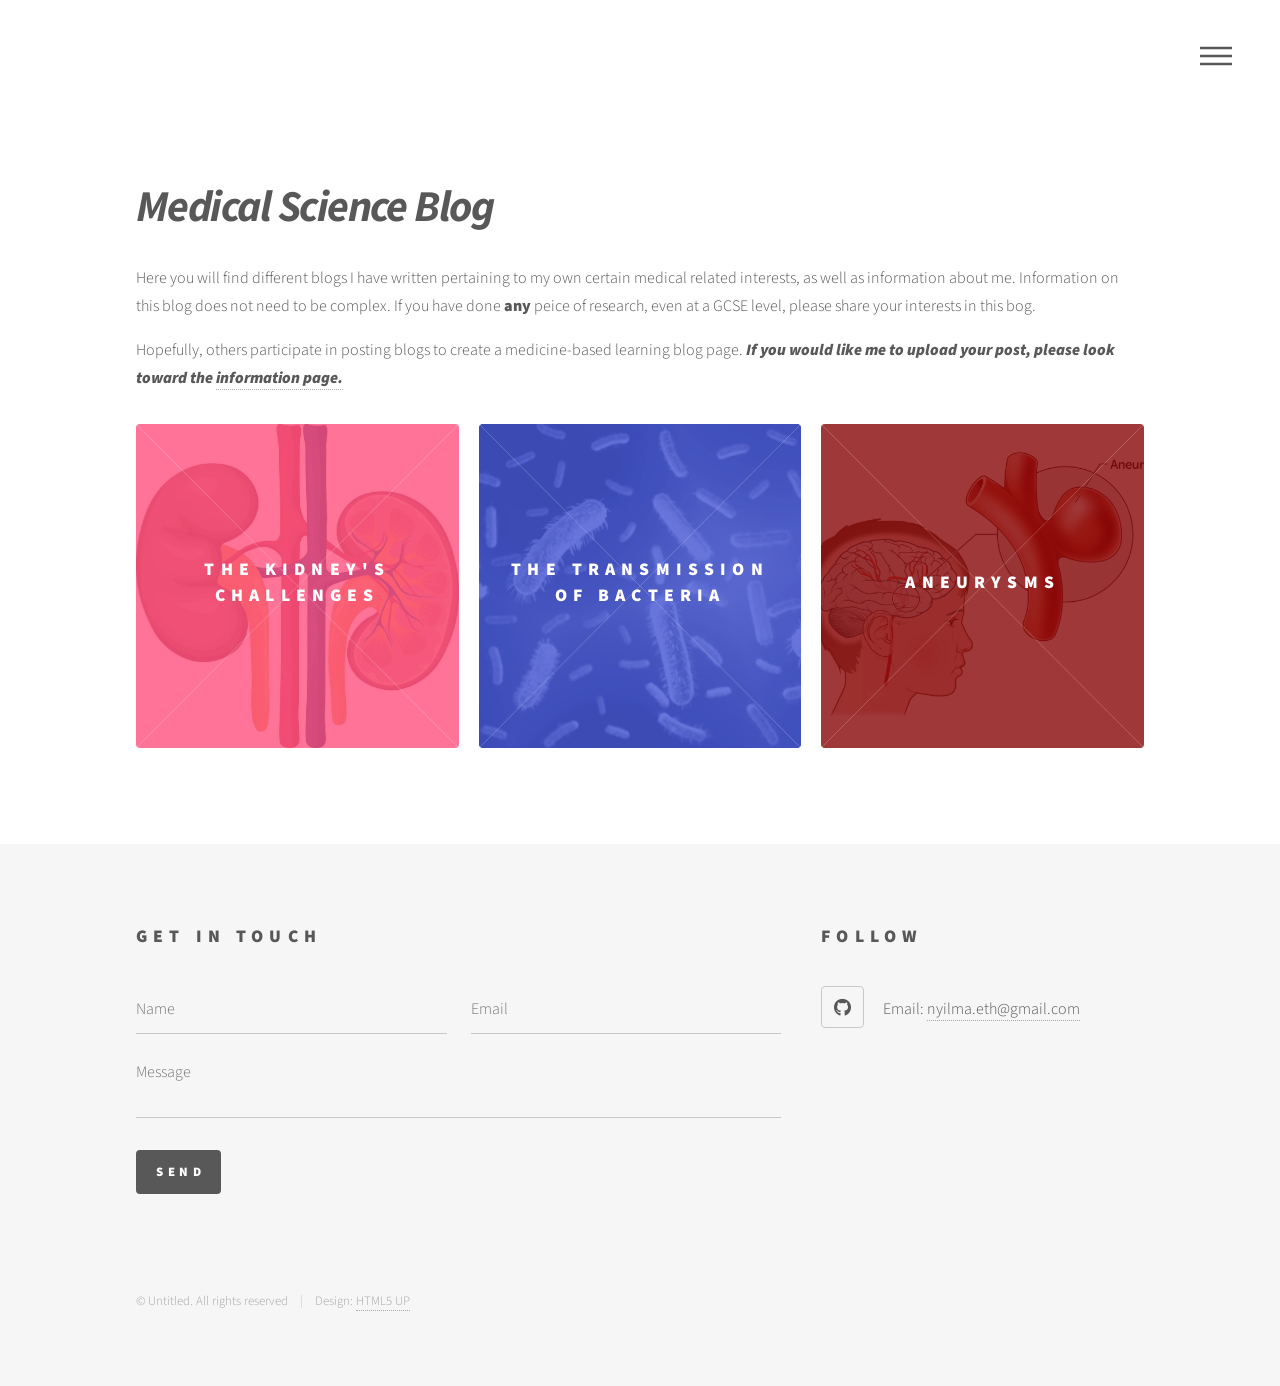
==== index.html @ a359f59e "Update index.html" ====
<!DOCTYPE HTML>
<!--
	Phantom by HTML5 UP
	html5up.net | @ajlkn
	Free for personal and commercial use under the CCA 3.0 license (html5up.net/license)
-->
<html>
	<head>
		<title>Medical Blog</title>
		<meta charset="utf-8" />
		<meta name="viewport" content="width=device-width, initial-scale=1, user-scalable=no" />
		<link rel="stylesheet" href="assets/css/main.css" />
		<noscript><link rel="stylesheet" href="assets/css/noscript.css" /></noscript>
	</head>
	<body class="is-preload">
		<!-- Wrapper -->
			<div id="wrapper">

				<!-- Header -->
					<header id="header">
						<div class="inner">

							<!-- Logo -->
								<a href="index.html" class="logo">
									
								</a>

							<!-- Nav -->
								<nav>
									<ul>
										<li><a href="#menu">Menu</a></li>
									</ul>
								</nav>

						</div>
					</header>

				<!-- Menu -->
					<nav id="menu">
						<h2>Menu</h2>
						<ul>
							<li><a href="index.html">Home</a></li>
							<li><a href="info.html">Information</a></li>
							<li><a href="about.html">About me</a></li>
						</ul>
					</nav>

				<!-- Main -->
					<div id="main">
						<div class="inner">
							<header>
								<h1><em>Medical Science Blog</em></h1>
								<p>Here you will find different blogs I have written pertaining to my own certain medical related interests, as well as information about me. Information on this blog does not need to be complex. If you have done <strong>any</strong> peice of research, even at a GCSE level, please share your interests in this bog.</a></p>
								<p>Hopefully, others participate in posting blogs to create a medicine-based learning blog page. <em><strong>If you would like me to upload your post, please look toward the <a href="info.html">information page. </strong></em></p></a>
							</header>
							<section class="tiles">
								<article class="style1">
									<span class="image">
										<img src="images/human-kidneys-image-of-human-kidneys-internal-organs-human-anatomy-illustration-vector.jpg" alt="" />
									</span>
									<a href="kidneys1.html">
										<h2>The Kidney's Challenges</h2>
										<div class="content">
											<p>In this post, I go over three different challenges faced by the Kidney and how they are overcome.</p>
										</div>
									</a>
								</article>
								<article class="style2 bacteria-tile">
									<span class="image">
										<img src="images/Header_ecoli.jpg" alt="" />
									</span>
									<a href="contact.html">
										<h2>The transmission of bacteria</h2>
										<div class="content">
											<p>In this post, I go over the 3 major ways of greeting someone through contact and how bacteria is transmitted during these greetings.</p>
										</div>
									</a>
								</article>
								<article class="style3 bacteria-tile">
									<span class="image">
										<img src="images/any_image.png" alt="" />
									</span>
									<a href="anyeurysms.html">
										<h2>Aneurysms</h2>
										<div class="content">
											<p>In this post, I go over the dangers of an aneurysm and who you may know who is at risk of an aneurysm. May contain sensitive topics.</p>
										</div>
									</a>
								</article>
							</section>
						</div>
					</div>

				<!-- Footer -->
					<footer id="footer">
						<div class="inner">
							<section>
								<h2>Get in touch</h2>
								<form method="POST" action="https://formsubmit.co/nyilma.eth@gmail.com">
									<div class="fields">
										<div class="field half">
											<input type="text" name="name" id="name" placeholder="Name" />
										</div>
										<div class="field half">
											<input type="email" name="email" id="email" placeholder="Email" />
										</div>
										<div class="field">
											<textarea name="message" id="message" placeholder="Message"></textarea>
										</div>
									</div>
									<ul class="actions">
										<li><input type="submit" value="Send" class="primary" /></li>
									</ul>
									<input type="hidden" name="_captcha" value="false">
									<input type="hidden" name="_next" value="https://crusade3r.github.io/MedicalBlog/">
									<input type="hidden" name="_subject" value="New MedicalBlog Contact">
								</form>
							</section>
							<section>
								<h2>Follow</h2>
								<ul class="icons">
									<li><a href="https://github.com/crusade3r/" class="icon brands style2 fa-github"><span class="label">GitHub</span></a></li>
										<li>
										    <p>Email: <a href="mailto:nyilma.eth@gmail.com">nyilma.eth@gmail.com</a></p>
										</li>
										
								</ul>
							</section>
							<ul class="copyright">
								<li>&copy; Untitled. All rights reserved</li><li>Design: <a href="http://html5up.net">HTML5 UP</a></li>
							</ul>
						</div>
					</footer>

			</div>

		<!-- Scripts -->
			<script src="assets/js/jquery.min.js"></script>
			<script src="assets/js/browser.min.js"></script>
			<script src="assets/js/breakpoints.min.js"></script>
			<script src="assets/js/util.js"></script>
			<script src="assets/js/main.js"></script>

	</body>
</html>
---- assets/css/main.css ----
@import url(fontawesome-all.min.css);
@import url("https://fonts.googleapis.com/css?family=Source+Sans+Pro:300,700,900");

/*
	Phantom by HTML5 UP
	html5up.net | @ajlkn
	Free for personal and commercial use under the CCA 3.0 license (html5up.net/license)
*/

html, body, div, span, applet, object,
iframe, h1, h2, h3, h4, h5, h6, p, blockquote,
pre, a, abbr, acronym, address, big, cite,
code, del, dfn, em, img, ins, kbd, q, s, samp,
small, strike, strong, sub, sup, tt, var, b,
u, i, center, dl, dt, dd, ol, ul, li, fieldset,
form, label, legend, table, caption, tbody,
tfoot, thead, tr, th, td, article, aside,
canvas, details, embed, figure, figcaption,
footer, header, hgroup, menu, nav, output, ruby,
section, summary, time, mark, audio, video {
	margin: 0;
	padding: 0;
	border: 0;
	font-size: 100%;
	font: inherit;
	vertical-align: baseline;}

article, aside, details, figcaption, figure,
footer, header, hgroup, menu, nav, section {
	display: block;}

body {
	line-height: 1;
}

ol, ul {
	list-style: none;
}

blockquote, q {
	quotes: none;
}

	blockquote:before, blockquote:after, q:before, q:after {
		content: '';
		content: none;
	}

table {
	border-collapse: collapse;
	border-spacing: 0;
}

body {
	-webkit-text-size-adjust: none;
}

mark {
	background-color: transparent;
	color: inherit;
}

input::-moz-focus-inner {
	border: 0;
	padding: 0;
}

input, select, textarea {
	-moz-appearance: none;
	-webkit-appearance: none;
	-ms-appearance: none;
	appearance: none;
}

/* Basic */

	@-ms-viewport {
		width: device-width;
	}

	body {
		-ms-overflow-style: scrollbar;
	}

	@media screen and (max-width: 480px) {

		html, body {
			min-width: 320px;
		}

	}

	html {
		box-sizing: border-box;
	}

	*, *:before, *:after {
		box-sizing: inherit;
	}

	body {
		background: #ffffff;
	}

		body.is-preload *, body.is-preload *:before, body.is-preload *:after {
			-moz-animation: none !important;
			-webkit-animation: none !important;
			-ms-animation: none !important;
			animation: none !important;
			-moz-transition: none !important;
			-webkit-transition: none !important;
			-ms-transition: none !important;
			transition: none !important;
		}

/* Type */

	body, input, select, textarea {
		color: #585858;
		font-family: "Source Sans Pro", Helvetica, sans-serif;
		font-size: 16pt;
		font-weight: 300;
		line-height: 1.75;
	}

		@media screen and (max-width: 1680px) {

			body, input, select, textarea {
				font-size: 14pt;
			}

		}

		@media screen and (max-width: 1280px) {

			body, input, select, textarea {
				font-size: 12pt;
			}

		}

	a {
		-moz-transition: border-bottom-color 0.2s ease, color 0.2s ease;
		-webkit-transition: border-bottom-color 0.2s ease, color 0.2s ease;
		-ms-transition: border-bottom-color 0.2s ease, color 0.2s ease;
		transition: border-bottom-color 0.2s ease, color 0.2s ease;
		text-decoration: none;
		color: #585858;
		border-bottom: dotted 1px rgba(88, 88, 88, 0.5);
	}

		a:hover {
			border-bottom-color: transparent;
			color: #f2849e !important;
		}

	strong, b {
		font-weight: 900;
	}

	em, i {
		font-style: italic;
	}

	p {
		margin: 0 0 2em 0;
	}

	h1 {
		font-size: 2.75em;
		font-weight: 700;
		line-height: 1.3;
		margin: 0 0 1em 0;
		letter-spacing: -0.035em;
	}

		h1 a {
			color: inherit;
		}

		@media screen and (max-width: 736px) {

			h1 {
				font-size: 2em;
				margin: 0 0 1em 0;
			}

		}

		@media screen and (max-width: 360px) {

			h1 {
				font-size: 1.75em;
			}

		}

	h2, h3, h4, h5, h6 {
		font-weight: 900;
		line-height: 1.5;
		margin: 0 0 2em 0;
		text-transform: uppercase;
		letter-spacing: 0.35em;
	}

		h2 a, h3 a, h4 a, h5 a, h6 a {
			color: inherit;
		}

	h2 {
		font-size: 1.1em;
	}

	h3 {
		font-size: 1em;
	}

	h4 {
		font-size: 0.8em;
	}

	h5 {
		font-size: 0.8em;
	}

	h6 {
		font-size: 0.8em;
	}

	@media screen and (max-width: 980px) {

		h1 br, h2 br, h3 br, h4 br, h5 br, h6 br {
			display: none;
		}

	}

	@media screen and (max-width: 736px) {

		h2 {
			font-size: 1em;
		}

		h3 {
			font-size: 0.8em;
		}

	}

	sub {
		font-size: 0.8em;
		position: relative;
		top: 0.5em;
	}

	sup {
		font-size: 0.8em;
		position: relative;
		top: -0.5em;
	}

	blockquote {
		border-left: solid 4px #c9c9c9;
		font-style: italic;
		margin: 0 0 2em 0;
		padding: 0.5em 0 0.5em 2em;
	}

	code {
		background: rgba(144, 144, 144, 0.075);
		border-radius: 4px;
		border: solid 1px #c9c9c9;
		font-family: "Courier New", monospace;
		font-size: 0.9em;
		margin: 0 0.25em;
		padding: 0.25em 0.65em;
	}

	pre {
		-webkit-overflow-scrolling: touch;
		font-family: "Courier New", monospace;
		font-size: 0.9em;
		margin: 0 0 2em 0;
	}

		pre code {
			display: block;
			line-height: 1.75;
			padding: 1em 1.5em;
			overflow-x: auto;
		}

	hr {
		border: 0;
		border-bottom: solid 1px #c9c9c9;
		margin: 2em 0;
	}

		hr.major {
			margin: 3em 0;
		}

	.align-left {
		text-align: left;
	}

	.align-center {
		text-align: center;
	}

	.align-right {
		text-align: right;
	}

/* Row */

	.row {
		display: flex;
		flex-wrap: wrap;
		box-sizing: border-box;
		align-items: stretch;
	}

		.row > * {
			box-sizing: border-box;
		}

		.row.gtr-uniform > * > :last-child {
			margin-bottom: 0;
		}

		.row.aln-left {
			justify-content: flex-start;
		}

		.row.aln-center {
			justify-content: center;
		}

		.row.aln-right {
			justify-content: flex-end;
		}

		.row.aln-top {
			align-items: flex-start;
		}

		.row.aln-middle {
			align-items: center;
		}

		.row.aln-bottom {
			align-items: flex-end;
		}

		.row > .imp {
			order: -1;
		}

		.row > .col-1 {
			width: 8.33333%;
		}

		.row > .off-1 {
			margin-left: 8.33333%;
		}

		.row > .col-2 {
			width: 16.66667%;
		}

		.row > .off-2 {
			margin-left: 16.66667%;
		}

		.row > .col-3 {
			width: 25%;
		}

		.row > .off-3 {
			margin-left: 25%;
		}

		.row > .col-4 {
			width: 33.33333%;
		}

		.row > .off-4 {
			margin-left: 33.33333%;
		}

		.row > .col-5 {
			width: 41.66667%;
		}

		.row > .off-5 {
			margin-left: 41.66667%;
		}

		.row > .col-6 {
			width: 50%;
		}

		.row > .off-6 {
			margin-left: 50%;
		}

		.row > .col-7 {
			width: 58.33333%;
		}

		.row > .off-7 {
			margin-left: 58.33333%;
		}

		.row > .col-8 {
			width: 66.66667%;
		}

		.row > .off-8 {
			margin-left: 66.66667%;
		}

		.row > .col-9 {
			width: 75%;
		}

		.row > .off-9 {
			margin-left: 75%;
		}

		.row > .col-10 {
			width: 83.33333%;
		}

		.row > .off-10 {
			margin-left: 83.33333%;
		}

		.row > .col-11 {
			width: 91.66667%;
		}

		.row > .off-11 {
			margin-left: 91.66667%;
		}

		.row > .col-12 {
			width: 100%;
		}

		.row > .off-12 {
			margin-left: 100%;
		}

		.row.gtr-0 {
			margin-top: 0;
			margin-left: 0em;
		}

			.row.gtr-0 > * {
				padding: 0 0 0 0em;
			}

			.row.gtr-0.gtr-uniform {
				margin-top: 0em;
			}

				.row.gtr-0.gtr-uniform > * {
					padding-top: 0em;
				}

		.row.gtr-25 {
			margin-top: 0;
			margin-left: -0.5em;
		}

			.row.gtr-25 > * {
				padding: 0 0 0 0.5em;
			}

			.row.gtr-25.gtr-uniform {
				margin-top: -0.5em;
			}

				.row.gtr-25.gtr-uniform > * {
					padding-top: 0.5em;
				}

		.row.gtr-50 {
			margin-top: 0;
			margin-left: -1em;
		}

			.row.gtr-50 > * {
				padding: 0 0 0 1em;
			}

			.row.gtr-50.gtr-uniform {
				margin-top: -1em;
			}

				.row.gtr-50.gtr-uniform > * {
					padding-top: 1em;
				}

		.row {
			margin-top: 0;
			margin-left: -2em;
		}

			.row > * {
				padding: 0 0 0 2em;
			}

			.row.gtr-uniform {
				margin-top: -2em;
			}

				.row.gtr-uniform > * {
					padding-top: 2em;
				}

		.row.gtr-150 {
			margin-top: 0;
			margin-left: -3em;
		}

			.row.gtr-150 > * {
				padding: 0 0 0 3em;
			}

			.row.gtr-150.gtr-uniform {
				margin-top: -3em;
			}

				.row.gtr-150.gtr-uniform > * {
					padding-top: 3em;
				}

		.row.gtr-200 {
			margin-top: 0;
			margin-left: -4em;
		}

			.row.gtr-200 > * {
				padding: 0 0 0 4em;
			}

			.row.gtr-200.gtr-uniform {
				margin-top: -4em;
			}

				.row.gtr-200.gtr-uniform > * {
					padding-top: 4em;
				}

		@media screen and (max-width: 1680px) {

			.row {
				display: flex;
				flex-wrap: wrap;
				box-sizing: border-box;
				align-items: stretch;
			}

				.row > * {
					box-sizing: border-box;
				}

				.row.gtr-uniform > * > :last-child {
					margin-bottom: 0;
				}

				.row.aln-left {
					justify-content: flex-start;
				}

				.row.aln-center {
					justify-content: center;
				}

				.row.aln-right {
					justify-content: flex-end;
				}

				.row.aln-top {
					align-items: flex-start;
				}

				.row.aln-middle {
					align-items: center;
				}

				.row.aln-bottom {
					align-items: flex-end;
				}

				.row > .imp-xlarge {
					order: -1;
				}

				.row > .col-1-xlarge {
					width: 8.33333%;
				}

				.row > .off-1-xlarge {
					margin-left: 8.33333%;
				}

				.row > .col-2-xlarge {
					width: 16.66667%;
				}

				.row > .off-2-xlarge {
					margin-left: 16.66667%;
				}

				.row > .col-3-xlarge {
					width: 25%;
				}

				.row > .off-3-xlarge {
					margin-left: 25%;
				}

				.row > .col-4-xlarge {
					width: 33.33333%;
				}

				.row > .off-4-xlarge {
					margin-left: 33.33333%;
				}

				.row > .col-5-xlarge {
					width: 41.66667%;
				}

				.row > .off-5-xlarge {
					margin-left: 41.66667%;
				}

				.row > .col-6-xlarge {
					width: 50%;
				}

				.row > .off-6-xlarge {
					margin-left: 50%;
				}

				.row > .col-7-xlarge {
					width: 58.33333%;
				}

				.row > .off-7-xlarge {
					margin-left: 58.33333%;
				}

				.row > .col-8-xlarge {
					width: 66.66667%;
				}

				.row > .off-8-xlarge {
					margin-left: 66.66667%;
				}

				.row > .col-9-xlarge {
					width: 75%;
				}

				.row > .off-9-xlarge {
					margin-left: 75%;
				}

				.row > .col-10-xlarge {
					width: 83.33333%;
				}

				.row > .off-10-xlarge {
					margin-left: 83.33333%;
				}

				.row > .col-11-xlarge {
					width: 91.66667%;
				}

				.row > .off-11-xlarge {
					margin-left: 91.66667%;
				}

				.row > .col-12-xlarge {
					width: 100%;
				}

				.row > .off-12-xlarge {
					margin-left: 100%;
				}

				.row.gtr-0 {
					margin-top: 0;
					margin-left: 0em;
				}

					.row.gtr-0 > * {
						padding: 0 0 0 0em;
					}

					.row.gtr-0.gtr-uniform {
						margin-top: 0em;
					}

						.row.gtr-0.gtr-uniform > * {
							padding-top: 0em;
						}

				.row.gtr-25 {
					margin-top: 0;
					margin-left: -0.5em;
				}

					.row.gtr-25 > * {
						padding: 0 0 0 0.5em;
					}

					.row.gtr-25.gtr-uniform {
						margin-top: -0.5em;
					}

						.row.gtr-25.gtr-uniform > * {
							padding-top: 0.5em;
						}

				.row.gtr-50 {
					margin-top: 0;
					margin-left: -1em;
				}

					.row.gtr-50 > * {
						padding: 0 0 0 1em;
					}

					.row.gtr-50.gtr-uniform {
						margin-top: -1em;
					}

						.row.gtr-50.gtr-uniform > * {
							padding-top: 1em;
						}

				.row {
					margin-top: 0;
					margin-left: -2em;
				}

					.row > * {
						padding: 0 0 0 2em;
					}

					.row.gtr-uniform {
						margin-top: -2em;
					}

						.row.gtr-uniform > * {
							padding-top: 2em;
						}

				.row.gtr-150 {
					margin-top: 0;
					margin-left: -3em;
				}

					.row.gtr-150 > * {
						padding: 0 0 0 3em;
					}

					.row.gtr-150.gtr-uniform {
						margin-top: -3em;
					}

						.row.gtr-150.gtr-uniform > * {
							padding-top: 3em;
						}

				.row.gtr-200 {
					margin-top: 0;
					margin-left: -4em;
				}

					.row.gtr-200 > * {
						padding: 0 0 0 4em;
					}

					.row.gtr-200.gtr-uniform {
						margin-top: -4em;
					}

						.row.gtr-200.gtr-uniform > * {
							padding-top: 4em;
						}

		}

		@media screen and (max-width: 1280px) {

			.row {
				display: flex;
				flex-wrap: wrap;
				box-sizing: border-box;
				align-items: stretch;
			}

				.row > * {
					box-sizing: border-box;
				}

				.row.gtr-uniform > * > :last-child {
					margin-bottom: 0;
				}

				.row.aln-left {
					justify-content: flex-start;
				}

				.row.aln-center {
					justify-content: center;
				}

				.row.aln-right {
					justify-content: flex-end;
				}

				.row.aln-top {
					align-items: flex-start;
				}

				.row.aln-middle {
					align-items: center;
				}

				.row.aln-bottom {
					align-items: flex-end;
				}

				.row > .imp-large {
					order: -1;
				}

				.row > .col-1-large {
					width: 8.33333%;
				}

				.row > .off-1-large {
					margin-left: 8.33333%;
				}

				.row > .col-2-large {
					width: 16.66667%;
				}

				.row > .off-2-large {
					margin-left: 16.66667%;
				}

				.row > .col-3-large {
					width: 25%;
				}

				.row > .off-3-large {
					margin-left: 25%;
				}

				.row > .col-4-large {
					width: 33.33333%;
				}

				.row > .off-4-large {
					margin-left: 33.33333%;
				}

				.row > .col-5-large {
					width: 41.66667%;
				}

				.row > .off-5-large {
					margin-left: 41.66667%;
				}

				.row > .col-6-large {
					width: 50%;
				}

				.row > .off-6-large {
					margin-left: 50%;
				}

				.row > .col-7-large {
					width: 58.33333%;
				}

				.row > .off-7-large {
					margin-left: 58.33333%;
				}

				.row > .col-8-large {
					width: 66.66667%;
				}

				.row > .off-8-large {
					margin-left: 66.66667%;
				}

				.row > .col-9-large {
					width: 75%;
				}

				.row > .off-9-large {
					margin-left: 75%;
				}

				.row > .col-10-large {
					width: 83.33333%;
				}

				.row > .off-10-large {
					margin-left: 83.33333%;
				}

				.row > .col-11-large {
					width: 91.66667%;
				}

				.row > .off-11-large {
					margin-left: 91.66667%;
				}

				.row > .col-12-large {
					width: 100%;
				}

				.row > .off-12-large {
					margin-left: 100%;
				}

				.row.gtr-0 {
					margin-top: 0;
					margin-left: 0em;
				}

					.row.gtr-0 > * {
						padding: 0 0 0 0em;
					}

					.row.gtr-0.gtr-uniform {
						margin-top: 0em;
					}

						.row.gtr-0.gtr-uniform > * {
							padding-top: 0em;
						}

				.row.gtr-25 {
					margin-top: 0;
					margin-left: -0.5em;
				}

					.row.gtr-25 > * {
						padding: 0 0 0 0.5em;
					}

					.row.gtr-25.gtr-uniform {
						margin-top: -0.5em;
					}

						.row.gtr-25.gtr-uniform > * {
							padding-top: 0.5em;
						}

				.row.gtr-50 {
					margin-top: 0;
					margin-left: -1em;
				}

					.row.gtr-50 > * {
						padding: 0 0 0 1em;
					}

					.row.gtr-50.gtr-uniform {
						margin-top: -1em;
					}

						.row.gtr-50.gtr-uniform > * {
							padding-top: 1em;
						}

				.row {
					margin-top: 0;
					margin-left: -2em;
				}

					.row > * {
						padding: 0 0 0 2em;
					}

					.row.gtr-uniform {
						margin-top: -2em;
					}

						.row.gtr-uniform > * {
							padding-top: 2em;
						}

				.row.gtr-150 {
					margin-top: 0;
					margin-left: -3em;
				}

					.row.gtr-150 > * {
						padding: 0 0 0 3em;
					}

					.row.gtr-150.gtr-uniform {
						margin-top: -3em;
					}

						.row.gtr-150.gtr-uniform > * {
							padding-top: 3em;
						}

				.row.gtr-200 {
					margin-top: 0;
					margin-left: -4em;
				}

					.row.gtr-200 > * {
						padding: 0 0 0 4em;
					}

					.row.gtr-200.gtr-uniform {
						margin-top: -4em;
					}

						.row.gtr-200.gtr-uniform > * {
							padding-top: 4em;
						}

		}

		@media screen and (max-width: 980px) {

			.row {
				display: flex;
				flex-wrap: wrap;
				box-sizing: border-box;
				align-items: stretch;
			}

				.row > * {
					box-sizing: border-box;
				}

				.row.gtr-uniform > * > :last-child {
					margin-bottom: 0;
				}

				.row.aln-left {
					justify-content: flex-start;
				}

				.row.aln-center {
					justify-content: center;
				}

				.row.aln-right {
					justify-content: flex-end;
				}

				.row.aln-top {
					align-items: flex-start;
				}

				.row.aln-middle {
					align-items: center;
				}

				.row.aln-bottom {
					align-items: flex-end;
				}

				.row > .imp-medium {
					order: -1;
				}

				.row > .col-1-medium {
					width: 8.33333%;
				}

				.row > .off-1-medium {
					margin-left: 8.33333%;
				}

				.row > .col-2-medium {
					width: 16.66667%;
				}

				.row > .off-2-medium {
					margin-left: 16.66667%;
				}

				.row > .col-3-medium {
					width: 25%;
				}

				.row > .off-3-medium {
					margin-left: 25%;
				}

				.row > .col-4-medium {
					width: 33.33333%;
				}

				.row > .off-4-medium {
					margin-left: 33.33333%;
				}

				.row > .col-5-medium {
					width: 41.66667%;
				}

				.row > .off-5-medium {
					margin-left: 41.66667%;
				}

				.row > .col-6-medium {
					width: 50%;
				}

				.row > .off-6-medium {
					margin-left: 50%;
				}

				.row > .col-7-medium {
					width: 58.33333%;
				}

				.row > .off-7-medium {
					margin-left: 58.33333%;
				}

				.row > .col-8-medium {
					width: 66.66667%;
				}

				.row > .off-8-medium {
					margin-left: 66.66667%;
				}

				.row > .col-9-medium {
					width: 75%;
				}

				.row > .off-9-medium {
					margin-left: 75%;
				}

				.row > .col-10-medium {
					width: 83.33333%;
				}

				.row > .off-10-medium {
					margin-left: 83.33333%;
				}

				.row > .col-11-medium {
					width: 91.66667%;
				}

				.row > .off-11-medium {
					margin-left: 91.66667%;
				}

				.row > .col-12-medium {
					width: 100%;
				}

				.row > .off-12-medium {
					margin-left: 100%;
				}

				.row.gtr-0 {
					margin-top: 0;
					margin-left: 0em;
				}

					.row.gtr-0 > * {
						padding: 0 0 0 0em;
					}

					.row.gtr-0.gtr-uniform {
						margin-top: 0em;
					}

						.row.gtr-0.gtr-uniform > * {
							padding-top: 0em;
						}

				.row.gtr-25 {
					margin-top: 0;
					margin-left: -0.375em;
				}

					.row.gtr-25 > * {
						padding: 0 0 0 0.375em;
					}

					.row.gtr-25.gtr-uniform {
						margin-top: -0.375em;
					}

						.row.gtr-25.gtr-uniform > * {
							padding-top: 0.375em;
						}

				.row.gtr-50 {
					margin-top: 0;
					margin-left: -0.75em;
				}

					.row.gtr-50 > * {
						padding: 0 0 0 0.75em;
					}

					.row.gtr-50.gtr-uniform {
						margin-top: -0.75em;
					}

						.row.gtr-50.gtr-uniform > * {
							padding-top: 0.75em;
						}

				.row {
					margin-top: 0;
					margin-left: -1.5em;
				}

					.row > * {
						padding: 0 0 0 1.5em;
					}

					.row.gtr-uniform {
						margin-top: -1.5em;
					}

						.row.gtr-uniform > * {
							padding-top: 1.5em;
						}

				.row.gtr-150 {
					margin-top: 0;
					margin-left: -2.25em;
				}

					.row.gtr-150 > * {
						padding: 0 0 0 2.25em;
					}

					.row.gtr-150.gtr-uniform {
						margin-top: -2.25em;
					}

						.row.gtr-150.gtr-uniform > * {
							padding-top: 2.25em;
						}

				.row.gtr-200 {
					margin-top: 0;
					margin-left: -3em;
				}

					.row.gtr-200 > * {
						padding: 0 0 0 3em;
					}

					.row.gtr-200.gtr-uniform {
						margin-top: -3em;
					}

						.row.gtr-200.gtr-uniform > * {
							padding-top: 3em;
						}

		}

		@media screen and (max-width: 736px) {

			.row {
				display: flex;
				flex-wrap: wrap;
				box-sizing: border-box;
				align-items: stretch;
			}

				.row > * {
					box-sizing: border-box;
				}

				.row.gtr-uniform > * > :last-child {
					margin-bottom: 0;
				}

				.row.aln-left {
					justify-content: flex-start;
				}

				.row.aln-center {
					justify-content: center;
				}

				.row.aln-right {
					justify-content: flex-end;
				}

				.row.aln-top {
					align-items: flex-start;
				}

				.row.aln-middle {
					align-items: center;
				}

				.row.aln-bottom {
					align-items: flex-end;
				}

				.row > .imp-small {
					order: -1;
				}

				.row > .col-1-small {
					width: 8.33333%;
				}

				.row > .off-1-small {
					margin-left: 8.33333%;
				}

				.row > .col-2-small {
					width: 16.66667%;
				}

				.row > .off-2-small {
					margin-left: 16.66667%;
				}

				.row > .col-3-small {
					width: 25%;
				}

				.row > .off-3-small {
					margin-left: 25%;
				}

				.row > .col-4-small {
					width: 33.33333%;
				}

				.row > .off-4-small {
					margin-left: 33.33333%;
				}

				.row > .col-5-small {
					width: 41.66667%;
				}

				.row > .off-5-small {
					margin-left: 41.66667%;
				}

				.row > .col-6-small {
					width: 50%;
				}

				.row > .off-6-small {
					margin-left: 50%;
				}

				.row > .col-7-small {
					width: 58.33333%;
				}

				.row > .off-7-small {
					margin-left: 58.33333%;
				}

				.row > .col-8-small {
					width: 66.66667%;
				}

				.row > .off-8-small {
					margin-left: 66.66667%;
				}

				.row > .col-9-small {
					width: 75%;
				}

				.row > .off-9-small {
					margin-left: 75%;
				}

				.row > .col-10-small {
					width: 83.33333%;
				}

				.row > .off-10-small {
					margin-left: 83.33333%;
				}

				.row > .col-11-small {
					width: 91.66667%;
				}

				.row > .off-11-small {
					margin-left: 91.66667%;
				}

				.row > .col-12-small {
					width: 100%;
				}

				.row > .off-12-small {
					margin-left: 100%;
				}

				.row.gtr-0 {
					margin-top: 0;
					margin-left: 0em;
				}

					.row.gtr-0 > * {
						padding: 0 0 0 0em;
					}

					.row.gtr-0.gtr-uniform {
						margin-top: 0em;
					}

						.row.gtr-0.gtr-uniform > * {
							padding-top: 0em;
						}

				.row.gtr-25 {
					margin-top: 0;
					margin-left: -0.25em;
				}

					.row.gtr-25 > * {
						padding: 0 0 0 0.25em;
					}

					.row.gtr-25.gtr-uniform {
						margin-top: -0.25em;
					}

						.row.gtr-25.gtr-uniform > * {
							padding-top: 0.25em;
						}

				.row.gtr-50 {
					margin-top: 0;
					margin-left: -0.5em;
				}

					.row.gtr-50 > * {
						padding: 0 0 0 0.5em;
					}

					.row.gtr-50.gtr-uniform {
						margin-top: -0.5em;
					}

						.row.gtr-50.gtr-uniform > * {
							padding-top: 0.5em;
						}

				.row {
					margin-top: 0;
					margin-left: -1em;
				}

					.row > * {
						padding: 0 0 0 1em;
					}

					.row.gtr-uniform {
						margin-top: -1em;
					}

						.row.gtr-uniform > * {
							padding-top: 1em;
						}

				.row.gtr-150 {
					margin-top: 0;
					margin-left: -1.5em;
				}

					.row.gtr-150 > * {
						padding: 0 0 0 1.5em;
					}

					.row.gtr-150.gtr-uniform {
						margin-top: -1.5em;
					}

						.row.gtr-150.gtr-uniform > * {
							padding-top: 1.5em;
						}

				.row.gtr-200 {
					margin-top: 0;
					margin-left: -2em;
				}

					.row.gtr-200 > * {
						padding: 0 0 0 2em;
					}

					.row.gtr-200.gtr-uniform {
						margin-top: -2em;
					}

						.row.gtr-200.gtr-uniform > * {
							padding-top: 2em;
						}

		}

		@media screen and (max-width: 480px) {

			.row {
				display: flex;
				flex-wrap: wrap;
				box-sizing: border-box;
				align-items: stretch;
			}

				.row > * {
					box-sizing: border-box;
				}

				.row.gtr-uniform > * > :last-child {
					margin-bottom: 0;
				}

				.row.aln-left {
					justify-content: flex-start;
				}

				.row.aln-center {
					justify-content: center;
				}

				.row.aln-right {
					justify-content: flex-end;
				}

				.row.aln-top {
					align-items: flex-start;
				}

				.row.aln-middle {
					align-items: center;
				}

				.row.aln-bottom {
					align-items: flex-end;
				}

				.row > .imp-xsmall {
					order: -1;
				}

				.row > .col-1-xsmall {
					width: 8.33333%;
				}

				.row > .off-1-xsmall {
					margin-left: 8.33333%;
				}

				.row > .col-2-xsmall {
					width: 16.66667%;
				}

				.row > .off-2-xsmall {
					margin-left: 16.66667%;
				}

				.row > .col-3-xsmall {
					width: 25%;
				}

				.row > .off-3-xsmall {
					margin-left: 25%;
				}

				.row > .col-4-xsmall {
					width: 33.33333%;
				}

				.row > .off-4-xsmall {
					margin-left: 33.33333%;
				}

				.row > .col-5-xsmall {
					width: 41.66667%;
				}

				.row > .off-5-xsmall {
					margin-left: 41.66667%;
				}

				.row > .col-6-xsmall {
					width: 50%;
				}

				.row > .off-6-xsmall {
					margin-left: 50%;
				}

				.row > .col-7-xsmall {
					width: 58.33333%;
				}

				.row > .off-7-xsmall {
					margin-left: 58.33333%;
				}

				.row > .col-8-xsmall {
					width: 66.66667%;
				}

				.row > .off-8-xsmall {
					margin-left: 66.66667%;
				}

				.row > .col-9-xsmall {
					width: 75%;
				}

				.row > .off-9-xsmall {
					margin-left: 75%;
				}

				.row > .col-10-xsmall {
					width: 83.33333%;
				}

				.row > .off-10-xsmall {
					margin-left: 83.33333%;
				}

				.row > .col-11-xsmall {
					width: 91.66667%;
				}

				.row > .off-11-xsmall {
					margin-left: 91.66667%;
				}

				.row > .col-12-xsmall {
					width: 100%;
				}

				.row > .off-12-xsmall {
					margin-left: 100%;
				}

				.row.gtr-0 {
					margin-top: 0;
					margin-left: 0em;
				}

					.row.gtr-0 > * {
						padding: 0 0 0 0em;
					}

					.row.gtr-0.gtr-uniform {
						margin-top: 0em;
					}

						.row.gtr-0.gtr-uniform > * {
							padding-top: 0em;
						}

				.row.gtr-25 {
					margin-top: 0;
					margin-left: -0.25em;
				}

					.row.gtr-25 > * {
						padding: 0 0 0 0.25em;
					}

					.row.gtr-25.gtr-uniform {
						margin-top: -0.25em;
					}

						.row.gtr-25.gtr-uniform > * {
							padding-top: 0.25em;
						}

				.row.gtr-50 {
					margin-top: 0;
					margin-left: -0.5em;
				}

					.row.gtr-50 > * {
						padding: 0 0 0 0.5em;
					}

					.row.gtr-50.gtr-uniform {
						margin-top: -0.5em;
					}

						.row.gtr-50.gtr-uniform > * {
							padding-top: 0.5em;
						}

				.row {
					margin-top: 0;
					margin-left: -1em;
				}

					.row > * {
						padding: 0 0 0 1em;
					}

					.row.gtr-uniform {
						margin-top: -1em;
					}

						.row.gtr-uniform > * {
							padding-top: 1em;
						}

				.row.gtr-150 {
					margin-top: 0;
					margin-left: -1.5em;
				}

					.row.gtr-150 > * {
						padding: 0 0 0 1.5em;
					}

					.row.gtr-150.gtr-uniform {
						margin-top: -1.5em;
					}

						.row.gtr-150.gtr-uniform > * {
							padding-top: 1.5em;
						}

				.row.gtr-200 {
					margin-top: 0;
					margin-left: -2em;
				}

					.row.gtr-200 > * {
						padding: 0 0 0 2em;
					}

					.row.gtr-200.gtr-uniform {
						margin-top: -2em;
					}

						.row.gtr-200.gtr-uniform > * {
							padding-top: 2em;
						}

		}

/* Section/Article */

	section.special, article.special {
		text-align: center;
	}

	header p {
		margin-top: -1em;
	}

	@media screen and (max-width: 736px) {

		header p {
			margin-top: 0;
		}

	}

/* Icon */

	.icon {
		text-decoration: none;
		border-bottom: none;
		position: relative;
	}

		.icon:before {
			-moz-osx-font-smoothing: grayscale;
			-webkit-font-smoothing: antialiased;
			display: inline-block;
			font-style: normal;
			font-variant: normal;
			text-rendering: auto;
			line-height: 1;
			text-transform: none !important;
			font-family: 'Font Awesome 5 Free';
			font-weight: 400;
		}

		.icon > .label {
			display: none;
		}

		.icon:before {
			line-height: inherit;
		}

		.icon.solid:before {
			font-weight: 900;
		}

		.icon.brands:before {
			font-family: 'Font Awesome 5 Brands';
		}

		.icon.style2 {
			-moz-transition: background-color 0.2s ease-in-out, color 0.2s ease-in-out, border-color 0.2s ease-in-out;
			-webkit-transition: background-color 0.2s ease-in-out, color 0.2s ease-in-out, border-color 0.2s ease-in-out;
			-ms-transition: background-color 0.2s ease-in-out, color 0.2s ease-in-out, border-color 0.2s ease-in-out;
			transition: background-color 0.2s ease-in-out, color 0.2s ease-in-out, border-color 0.2s ease-in-out;
			background-color: transparent;
			border: solid 1px #c9c9c9;
			border-radius: 4px;
			width: 2.65em;
			height: 2.65em;
			display: inline-block;
			text-align: center;
			line-height: 2.65em;
			color: inherit;
		}

			.icon.style2:before {
				font-size: 1.1em;
			}

			.icon.style2:hover {
				color: #f2849e;
				border-color: #f2849e;
			}

			.icon.style2:active {
				background-color: rgba(242, 132, 158, 0.1);
			}

/* List */

	ol {
		list-style: decimal;
		margin: 0 0 2em 0;
		padding-left: 1.25em;
	}

		ol li {
			padding-left: 0.25em;
		}

	ul {
		list-style: disc;
		margin: 0 0 2em 0;
		padding-left: 1em;
	}

		ul li {
			padding-left: 0.5em;
		}

		ul.alt {
			list-style: none;
			padding-left: 0;
		}

			ul.alt li {
				border-top: solid 1px #c9c9c9;
				padding: 0.5em 0;
			}

				ul.alt li:first-child {
					border-top: 0;
					padding-top: 0;
				}

	dl {
		margin: 0 0 2em 0;
	}

		dl dt {
			display: block;
			font-weight: 900;
			margin: 0 0 1em 0;
		}

		dl dd {
			margin-left: 2em;
		}

/* Actions */

	ul.actions {
		display: -moz-flex;
		display: -webkit-flex;
		display: -ms-flex;
		display: flex;
		cursor: default;
		list-style: none;
		margin-left: -1em;
		padding-left: 0;
	}

		ul.actions li {
			padding: 0 0 0 1em;
			vertical-align: middle;
		}

		ul.actions.special {
			-moz-justify-content: center;
			-webkit-justify-content: center;
			-ms-justify-content: center;
			justify-content: center;
			width: 100%;
			margin-left: 0;
		}

			ul.actions.special li:first-child {
				padding-left: 0;
			}

		ul.actions.stacked {
			-moz-flex-direction: column;
			-webkit-flex-direction: column;
			-ms-flex-direction: column;
			flex-direction: column;
			margin-left: 0;
		}

			ul.actions.stacked li {
				padding: 1.3em 0 0 0;
			}

				ul.actions.stacked li:first-child {
					padding-top: 0;
				}

		ul.actions.fit {
			width: calc(100% + 1em);
		}

			ul.actions.fit li {
				-moz-flex-grow: 1;
				-webkit-flex-grow: 1;
				-ms-flex-grow: 1;
				flex-grow: 1;
				-moz-flex-shrink: 1;
				-webkit-flex-shrink: 1;
				-ms-flex-shrink: 1;
				flex-shrink: 1;
				width: 100%;
			}

				ul.actions.fit li > * {
					width: 100%;
				}

			ul.actions.fit.stacked {
				width: 100%;
			}

		@media screen and (max-width: 480px) {

			ul.actions:not(.fixed) {
				-moz-flex-direction: column;
				-webkit-flex-direction: column;
				-ms-flex-direction: column;
				flex-direction: column;
				margin-left: 0;
				width: 100% !important;
			}

				ul.actions:not(.fixed) li {
					-moz-flex-grow: 1;
					-webkit-flex-grow: 1;
					-ms-flex-grow: 1;
					flex-grow: 1;
					-moz-flex-shrink: 1;
					-webkit-flex-shrink: 1;
					-ms-flex-shrink: 1;
					flex-shrink: 1;
					padding: 1em 0 0 0;
					text-align: center;
					width: 100%;
				}

					ul.actions:not(.fixed) li > * {
						width: 100%;
					}

					ul.actions:not(.fixed) li:first-child {
						padding-top: 0;
					}

					ul.actions:not(.fixed) li input[type="submit"],
					ul.actions:not(.fixed) li input[type="reset"],
					ul.actions:not(.fixed) li input[type="button"],
					ul.actions:not(.fixed) li button,
					ul.actions:not(.fixed) li .button {
						width: 100%;
					}

						ul.actions:not(.fixed) li input[type="submit"].icon:before,
						ul.actions:not(.fixed) li input[type="reset"].icon:before,
						ul.actions:not(.fixed) li input[type="button"].icon:before,
						ul.actions:not(.fixed) li button.icon:before,
						ul.actions:not(.fixed) li .button.icon:before {
							margin-left: -0.5rem;
						}

		}

/* Icons */

	ul.icons {
		cursor: default;
		list-style: none;
		padding-left: 0;
		margin: -1em 0 2em -1em;
	}

		ul.icons li {
			display: inline-block;
			padding: 1em 0 0 1em;
		}

/* Form */

	form {
		margin: 0 0 2em 0;
		overflow-x: hidden;
	}

		form > :last-child {
			margin-bottom: 0;
		}

		form > .fields {
			display: -moz-flex;
			display: -webkit-flex;
			display: -ms-flex;
			display: flex;
			-moz-flex-wrap: wrap;
			-webkit-flex-wrap: wrap;
			-ms-flex-wrap: wrap;
			flex-wrap: wrap;
			width: calc(100% + 3em);
			margin: -1.5em 0 2em -1.5em;
		}

			form > .fields > .field {
				-moz-flex-grow: 0;
				-webkit-flex-grow: 0;
				-ms-flex-grow: 0;
				flex-grow: 0;
				-moz-flex-shrink: 0;
				-webkit-flex-shrink: 0;
				-ms-flex-shrink: 0;
				flex-shrink: 0;
				padding: 1.5em 0 0 1.5em;
				width: calc(100% - 1.5em);
			}

				form > .fields > .field.half {
					width: calc(50% - 0.75em);
				}

				form > .fields > .field.third {
					width: calc(100%/3 - 0.5em);
				}

				form > .fields > .field.quarter {
					width: calc(25% - 0.375em);
				}

		@media screen and (max-width: 480px) {

			form > .fields {
				width: calc(100% + 3em);
				margin: -1.5em 0 2em -1.5em;
			}

				form > .fields > .field {
					padding: 1.5em 0 0 1.5em;
					width: calc(100% - 1.5em);
				}

					form > .fields > .field.half {
						width: calc(100% - 1.5em);
					}

					form > .fields > .field.third {
						width: calc(100% - 1.5em);
					}

					form > .fields > .field.quarter {
						width: calc(100% - 1.5em);
					}

		}

	label {
		display: block;
		font-size: 0.9em;
		font-weight: 900;
		margin: 0 0 1em 0;
	}

	input[type="text"],
	input[type="password"],
	input[type="email"],
	input[type="tel"],
	select,
	textarea {
		-moz-appearance: none;
		-webkit-appearance: none;
		-ms-appearance: none;
		appearance: none;
		background-color: transparent;
		border: none;
		border-radius: 0;
		border-bottom: solid 1px #c9c9c9;
		color: inherit;
		display: block;
		outline: 0;
		padding: 0;
		text-decoration: none;
		width: 100%;
	}

		input[type="text"]:invalid,
		input[type="password"]:invalid,
		input[type="email"]:invalid,
		input[type="tel"]:invalid,
		select:invalid,
		textarea:invalid {
			box-shadow: none;
		}

		input[type="text"]:focus,
		input[type="password"]:focus,
		input[type="email"]:focus,
		input[type="tel"]:focus,
		select:focus,
		textarea:focus {
			border-bottom-color: #f2849e;
			box-shadow: inset 0 -1px 0 0 #f2849e;
		}

	select {
		background-image: url("data:image/svg+xml;charset=utf8,%3Csvg xmlns='http://www.w3.org/2000/svg' width='40' height='40' preserveAspectRatio='none' viewBox='0 0 40 40'%3E%3Cpath d='M9.4,12.3l10.4,10.4l10.4-10.4c0.2-0.2,0.5-0.4,0.9-0.4c0.3,0,0.6,0.1,0.9,0.4l3.3,3.3c0.2,0.2,0.4,0.5,0.4,0.9 c0,0.4-0.1,0.6-0.4,0.9L20.7,31.9c-0.2,0.2-0.5,0.4-0.9,0.4c-0.3,0-0.6-0.1-0.9-0.4L4.3,17.3c-0.2-0.2-0.4-0.5-0.4-0.9 c0-0.4,0.1-0.6,0.4-0.9l3.3-3.3c0.2-0.2,0.5-0.4,0.9-0.4S9.1,12.1,9.4,12.3z' fill='%23c9c9c9' /%3E%3C/svg%3E");
		background-size: 1.25rem;
		background-repeat: no-repeat;
		background-position: calc(100% - 1rem) center;
		height: 3em;
		padding-right: 3em;
		text-overflow: ellipsis;
	}

		select option {
			background: #ffffff;
		}

		select:focus::-ms-value {
			background-color: transparent;
		}

		select::-ms-expand {
			display: none;
		}

	input[type="text"],
	input[type="password"],
	input[type="email"],
	select {
		height: 3em;
	}

	textarea {
		padding: 0;
		min-height: 3.75em;
	}

	input[type="checkbox"],
	input[type="radio"] {
		-moz-appearance: none;
		-webkit-appearance: none;
		-ms-appearance: none;
		appearance: none;
		display: block;
		float: left;
		margin-right: -2em;
		opacity: 0;
		width: 1em;
		z-index: -1;
	}

		input[type="checkbox"] + label,
		input[type="radio"] + label {
			text-decoration: none;
			color: #585858;
			cursor: pointer;
			display: inline-block;
			font-size: 1em;
			font-weight: 300;
			padding-left: 2.55em;
			padding-right: 0.75em;
			position: relative;
		}

			input[type="checkbox"] + label:before,
			input[type="radio"] + label:before {
				-moz-osx-font-smoothing: grayscale;
				-webkit-font-smoothing: antialiased;
				display: inline-block;
				font-style: normal;
				font-variant: normal;
				text-rendering: auto;
				line-height: 1;
				text-transform: none !important;
				font-family: 'Font Awesome 5 Free';
				font-weight: 900;
			}

			input[type="checkbox"] + label:before,
			input[type="radio"] + label:before {
				border-radius: 4px;
				border: solid 1px #c9c9c9;
				content: '';
				display: inline-block;
				font-size: 0.8em;
				height: 2.25em;
				left: 0;
				line-height: 2.25em;
				position: absolute;
				text-align: center;
				top: 0;
				width: 2.25em;
			}

		input[type="checkbox"]:checked + label:before,
		input[type="radio"]:checked + label:before {
			background: #585858;
			border-color: #585858;
			color: #ffffff;
			content: '\f00c';
		}

		input[type="checkbox"]:focus + label:before,
		input[type="radio"]:focus + label:before {
			border-color: #f2849e;
			box-shadow: 0 0 0 1px #f2849e;
		}

	input[type="checkbox"] + label:before {
		border-radius: 4px;
	}

	input[type="radio"] + label:before {
		border-radius: 100%;
	}

/* Box */

	.box {
		border-radius: 4px;
		border: solid 1px #c9c9c9;
		margin-bottom: 2em;
		padding: 1.5em;
	}

		.box > :last-child,
		.box > :last-child > :last-child,
		.box > :last-child > :last-child > :last-child {
			margin-bottom: 0;
		}

		.box.alt {
			border: 0;
			border-radius: 0;
			padding: 0;
		}

/* Image */

	.image {
		border-radius: 4px;
		border: 0;
		display: inline-block;
		position: relative;
	}

		.image img {
			border-radius: 4px;
			display: block;
		}

		.image.left, .image.right {
			max-width: 40%;
		}

			.image.left img, .image.right img {
				width: 100%;
			}

		.image.left {
			float: left;
			padding: 0 1.5em 1em 0;
			top: 0.25em;
		}

		.image.right {
			float: right;
			padding: 0 0 1em 1.5em;
			top: 0.25em;
		}

		.image.fit {
			display: block;
			margin: 0 0 2em 0;
			width: 100%;
		}

			.image.fit img {
				width: 100%;
			}

		.image.main {
			display: block;
			margin: 0 0 3em 0;
			width: 100%;
		}

			.image.main img {
				width: 100%;
			}

			@media screen and (max-width: 736px) {

				.image.main {
					margin: 0 0 2em 0;
				}

			}

/* Table */

	.table-wrapper {
		-webkit-overflow-scrolling: touch;
		overflow-x: auto;
	}

	table {
		margin: 0 0 2em 0;
		width: 100%;
	}

		table tbody tr {
			border: solid 1px #c9c9c9;
			border-left: 0;
			border-right: 0;
		}

			table tbody tr:nth-child(2n + 1) {
				background-color: rgba(144, 144, 144, 0.075);
			}

		table td {
			padding: 0.75em 0.75em;
		}

		table th {
			font-size: 0.9em;
			font-weight: 900;
			padding: 0 0.75em 0.75em 0.75em;
			text-align: left;
		}

		table thead {
			border-bottom: solid 2px #c9c9c9;
		}

		table tfoot {
			border-top: solid 2px #c9c9c9;
		}

		table.alt {
			border-collapse: separate;
		}

			table.alt tbody tr td {
				border: solid 1px #c9c9c9;
				border-left-width: 0;
				border-top-width: 0;
			}

				table.alt tbody tr td:first-child {
					border-left-width: 1px;
				}

			table.alt tbody tr:first-child td {
				border-top-width: 1px;
			}

			table.alt thead {
				border-bottom: 0;
			}

			table.alt tfoot {
				border-top: 0;
			}

/* Button */

	input[type="submit"],
	input[type="reset"],
	input[type="button"],
	button,
	.button {
		-moz-appearance: none;
		-webkit-appearance: none;
		-ms-appearance: none;
		appearance: none;
		-moz-transition: background-color 0.2s ease-in-out, color 0.2s ease-in-out, box-shadow 0.2s ease-in-out;
		-webkit-transition: background-color 0.2s ease-in-out, color 0.2s ease-in-out, box-shadow 0.2s ease-in-out;
		-ms-transition: background-color 0.2s ease-in-out, color 0.2s ease-in-out, box-shadow 0.2s ease-in-out;
		transition: background-color 0.2s ease-in-out, color 0.2s ease-in-out, box-shadow 0.2s ease-in-out;
		background-color: transparent;
		border-radius: 4px;
		border: 0;
		box-shadow: inset 0 0 0 2px #585858;
		color: #585858 !important;
		cursor: pointer;
		display: inline-block;
		font-size: 0.8em;
		font-weight: 900;
		height: 3.5em;
		letter-spacing: 0.35em;
		line-height: 3.45em;
		overflow: hidden;
		padding: 0 1.25em 0 1.6em;
		text-align: center;
		text-decoration: none;
		text-overflow: ellipsis;
		text-transform: uppercase;
		white-space: nowrap;
	}

		input[type="submit"].icon:before,
		input[type="reset"].icon:before,
		input[type="button"].icon:before,
		button.icon:before,
		.button.icon:before {
			margin-right: 0.5em;
		}

		input[type="submit"].fit,
		input[type="reset"].fit,
		input[type="button"].fit,
		button.fit,
		.button.fit {
			width: 100%;
		}

		input[type="submit"]:hover,
		input[type="reset"]:hover,
		input[type="button"]:hover,
		button:hover,
		.button:hover {
			color: #f2849e !important;
			box-shadow: inset 0 0 0 2px #f2849e;
		}

		input[type="submit"]:active,
		input[type="reset"]:active,
		input[type="button"]:active,
		button:active,
		.button:active {
			background-color: rgba(242, 132, 158, 0.1);
		}

		input[type="submit"].small,
		input[type="reset"].small,
		input[type="button"].small,
		button.small,
		.button.small {
			font-size: 0.6em;
		}

		input[type="submit"].large,
		input[type="reset"].large,
		input[type="button"].large,
		button.large,
		.button.large {
			font-size: 1em;
		}

		input[type="submit"].primary,
		input[type="reset"].primary,
		input[type="button"].primary,
		button.primary,
		.button.primary {
			box-shadow: none;
			background-color: #585858;
			color: #ffffff !important;
		}

			input[type="submit"].primary:hover,
			input[type="reset"].primary:hover,
			input[type="button"].primary:hover,
			button.primary:hover,
			.button.primary:hover {
				background-color: #f2849e;
			}

			input[type="submit"].primary:active,
			input[type="reset"].primary:active,
			input[type="button"].primary:active,
			button.primary:active,
			.button.primary:active {
				background-color: #ee5f81;
			}

		input[type="submit"].disabled, input[type="submit"]:disabled,
		input[type="reset"].disabled,
		input[type="reset"]:disabled,
		input[type="button"].disabled,
		input[type="button"]:disabled,
		button.disabled,
		button:disabled,
		.button.disabled,
		.button:disabled {
			pointer-events: none;
			opacity: 0.25;
		}

/* Tiles */

	.tiles {
		display: -moz-flex;
		display: -webkit-flex;
		display: -ms-flex;
		display: flex;
		-moz-flex-wrap: wrap;
		-webkit-flex-wrap: wrap;
		-ms-flex-wrap: wrap;
		flex-wrap: wrap;
		postiion: relative;
		margin: -2.5em 0 0 -2.5em;
	}

		.tiles article {
			-moz-transition: -moz-transform 0.5s ease, opacity 0.5s ease;
			-webkit-transition: -webkit-transform 0.5s ease, opacity 0.5s ease;
			-ms-transition: -ms-transform 0.5s ease, opacity 0.5s ease;
			transition: transform 0.5s ease, opacity 0.5s ease;
			position: relative;
			width: calc(33.33333% - 2.5em);
			margin: 2.5em 0 0 2.5em;
		}

			.tiles article > .image {
				-moz-transition: -moz-transform 0.5s ease;
				-webkit-transition: -webkit-transform 0.5s ease;
				-ms-transition: -ms-transform 0.5s ease;
				transition: transform 0.5s ease;
				position: relative;
				display: block;
				width: 100%;
				border-radius: 4px;
				overflow: hidden;
			}

				.tiles article > .image img {
					display: block;
					width: 100%;
				}

				.tiles article > .image:before {
					pointer-events: none;
					-moz-transition: background-color 0.5s ease, opacity 0.5s ease;
					-webkit-transition: background-color 0.5s ease, opacity 0.5s ease;
					-ms-transition: background-color 0.5s ease, opacity 0.5s ease;
					transition: background-color 0.5s ease, opacity 0.5s ease;
					content: '';
					display: block;
					position: absolute;
					top: 0;
					left: 0;
					width: 100%;
					height: 100%;
					opacity: 1.0;
					z-index: 1;
					opacity: 0.8;
				}

				.tiles article > .image:after {
					pointer-events: none;
					-moz-transition: opacity 0.5s ease;
					-webkit-transition: opacity 0.5s ease;
					-ms-transition: opacity 0.5s ease;
					transition: opacity 0.5s ease;
					content: '';
					display: block;
					position: absolute;
					top: 0;
					left: 0;
					width: 100%;
					height: 100%;
					background-image: url("data:image/svg+xml;charset=utf8,%3Csvg xmlns='http://www.w3.org/2000/svg' width='100' height='100' viewBox='0 0 100 100' preserveAspectRatio='none'%3E%3Cstyle%3Eline %7B stroke-width: 0.25px%3B stroke: %23ffffff%3B %7D%3C/style%3E%3Cline x1='0' y1='0' x2='100' y2='100' /%3E%3Cline x1='100' y1='0' x2='0' y2='100' /%3E%3C/svg%3E");
					background-position: center;
					background-repeat: no-repeat;
					background-size: 100% 100%;
					opacity: 0.25;
					z-index: 2;
				}

			.tiles article > a {
				display: -moz-flex;
				display: -webkit-flex;
				display: -ms-flex;
				display: flex;
				-moz-flex-direction: column;
				-webkit-flex-direction: column;
				-ms-flex-direction: column;
				flex-direction: column;
				-moz-align-items: center;
				-webkit-align-items: center;
				-ms-align-items: center;
				align-items: center;
				-moz-justify-content: center;
				-webkit-justify-content: center;
				-ms-justify-content: center;
				justify-content: center;
				-moz-transition: background-color 0.5s ease, -moz-transform 0.5s ease;
				-webkit-transition: background-color 0.5s ease, -webkit-transform 0.5s ease;
				-ms-transition: background-color 0.5s ease, -ms-transform 0.5s ease;
				transition: background-color 0.5s ease, transform 0.5s ease;
				position: absolute;
				top: 0;
				left: 0;
				width: 100%;
				height: 100%;
				padding: 1em;
				border-radius: 4px;
				border-bottom: 0;
				color: #ffffff;
				text-align: center;
				text-decoration: none;
				z-index: 3;
			}

				.tiles article > a > :last-child {
					margin: 0;
				}

				.tiles article > a:hover {
					color: #ffffff !important;
				}

				.tiles article > a h2 {
					margin: 0;
				}

				.tiles article > a .content {
					-moz-transition: max-height 0.5s ease, opacity 0.5s ease;
					-webkit-transition: max-height 0.5s ease, opacity 0.5s ease;
					-ms-transition: max-height 0.5s ease, opacity 0.5s ease;
					transition: max-height 0.5s ease, opacity 0.5s ease;
					width: 100%;
					max-height: 0;
					line-height: 1.5;
					margin-top: 0.35em;
					opacity: 0;
				}

					.tiles article > a .content > :last-child {
						margin-bottom: 0;
					}

			.tiles article.style1 > .image:before {
				background-color: #ff517f;
			}

			.tiles article.style2 > .image:before {
				background-color: #4657d6;
			}

			.tiles article.style3 > .image:before {
				background-color: #880808;
			}

			.tiles article.style4 > .image:before {
				background-color: #c75b9b;
			}

			.tiles article.style5 > .image:before {
				background-color: #ae85ca;
			}

			.tiles article.style6 > .image:before {
				background-color: #8499e7;
			}

			body:not(.is-touch) .tiles article:hover > .image {
				-moz-transform: scale(1.1);
				-webkit-transform: scale(1.1);
				-ms-transform: scale(1.1);
				transform: scale(1.1);
			}

				body:not(.is-touch) .tiles article:hover > .image:before {
					background-color: #333333;
					opacity: 0.35;
				}

				body:not(.is-touch) .tiles article:hover > .image:after {
					opacity: 0;
				}

			body:not(.is-touch) .tiles article:hover .content {
				max-height: 15em;
				opacity: 1;
			}

		* + .tiles {
			margin-top: 2em;
		}

		body.is-preload .tiles article {
			-moz-transform: scale(0.9);
			-webkit-transform: scale(0.9);
			-ms-transform: scale(0.9);
			transform: scale(0.9);
			opacity: 0;
		}

		body.is-touch .tiles article .content {
			max-height: 15em;
			opacity: 1;
		}

		@media screen and (max-width: 1280px) {

			.tiles {
				margin: -1.25em 0 0 -1.25em;
			}

				.tiles article {
					width: calc(33.33333% - 1.25em);
					margin: 1.25em 0 0 1.25em;
				}

		}

		@media screen and (max-width: 980px) {

			.tiles {
				margin: -2.5em 0 0 -2.5em;
			}

				.tiles article {
					width: calc(50% - 2.5em);
					margin: 2.5em 0 0 2.5em;
				}

		}

		@media screen and (max-width: 736px) {

			.tiles {
				margin: -1.25em 0 0 -1.25em;
			}

				.tiles article {
					width: calc(50% - 1.25em);
					margin: 1.25em 0 0 1.25em;
				}

					.tiles article:hover > .image {
						-moz-transform: scale(1.0);
						-webkit-transform: scale(1.0);
						-ms-transform: scale(1.0);
						transform: scale(1.0);
					}

		}

		@media screen and (max-width: 480px) {

			.tiles {
				margin: 0;
			}

				.tiles article {
					width: 100%;
					margin: 1.25em 0 0 0;
				}

		}

/* Header */

	#header {
		padding: 8em 0 0.1em 0 ;
	}

		#header .logo {
			display: block;
			border-bottom: 0;
			color: inherit;
			font-weight: 900;
			letter-spacing: 0.35em;
			margin: 0 0 2.5em 0;
			text-decoration: none;
			text-transform: uppercase;
			display: inline-block;
		}

			#header .logo > * {
				display: inline-block;
				vertical-align: middle;
			}

			#header .logo .symbol {
				margin-right: 0.65em;
			}

				#header .logo .symbol img {
					display: block;
					width: 2em;
					height: 2em;
				}

		#header nav {
			position: fixed;
			right: 2em;
			top: 2em;
			z-index: 10000;
		}

			#header nav ul {
				display: -moz-flex;
				display: -webkit-flex;
				display: -ms-flex;
				display: flex;
				-moz-align-items: center;
				-webkit-align-items: center;
				-ms-align-items: center;
				align-items: center;
				list-style: none;
				margin: 0;
				padding: 0;
			}

				#header nav ul li {
					display: block;
					padding: 0;
				}

					#header nav ul li a {
						display: block;
						position: relative;
						height: 3em;
						line-height: 3em;
						padding: 0 1.5em;
						background-color: rgba(255, 255, 255, 0.5);
						border-radius: 4px;
						border: 0;
						font-size: 0.8em;
						font-weight: 900;
						letter-spacing: 0.35em;
						text-transform: uppercase;
					}

					#header nav ul li a[href="#menu"] {
						-webkit-tap-highlight-color: transparent;
						width: 4em;
						text-indent: 4em;
						font-size: 1em;
						overflow: hidden;
						padding: 0;
						white-space: nowrap;
					}

						#header nav ul li a[href="#menu"]:before, #header nav ul li a[href="#menu"]:after {
							-moz-transition: opacity 0.2s ease;
							-webkit-transition: opacity 0.2s ease;
							-ms-transition: opacity 0.2s ease;
							transition: opacity 0.2s ease;
							content: '';
							display: block;
							position: absolute;
							top: 0;
							left: 0;
							width: 100%;
							height: 100%;
							background-position: center;
							background-repeat: no-repeat;
							background-size: 2em 2em;
						}

						#header nav ul li a[href="#menu"]:before {
							background-image: url("data:image/svg+xml;charset=utf8,%3Csvg xmlns='http://www.w3.org/2000/svg' width='100' height='100' viewBox='0 0 100 100' preserveAspectRatio='none'%3E%3Cstyle%3Eline %7B stroke-width: 8px%3B stroke: %23f2849e%3B %7D%3C/style%3E%3Cline x1='0' y1='25' x2='100' y2='25' /%3E%3Cline x1='0' y1='50' x2='100' y2='50' /%3E%3Cline x1='0' y1='75' x2='100' y2='75' /%3E%3C/svg%3E");
							opacity: 0;
						}

						#header nav ul li a[href="#menu"]:after {
							background-image: url("data:image/svg+xml;charset=utf8,%3Csvg xmlns='http://www.w3.org/2000/svg' width='100' height='100' viewBox='0 0 100 100' preserveAspectRatio='none'%3E%3Cstyle%3Eline %7B stroke-width: 8px%3B stroke: %23585858%3B %7D%3C/style%3E%3Cline x1='0' y1='25' x2='100' y2='25' /%3E%3Cline x1='0' y1='50' x2='100' y2='50' /%3E%3Cline x1='0' y1='75' x2='100' y2='75' /%3E%3C/svg%3E");
							opacity: 1;
						}

						#header nav ul li a[href="#menu"]:hover:before {
							opacity: 1;
						}

						#header nav ul li a[href="#menu"]:hover:after {
							opacity: 0;
						}

		@media screen and (max-width: 736px) {

			#header {
				padding: 4em 0 0.1em 0 ;
			}

				#header nav {
					right: 0.5em;
					top: 0.5em;
				}

					#header nav ul li a[href="#menu"]:before, #header nav ul li a[href="#menu"]:after {
						background-size: 1.5em 1.5em;
					}

		}

/* Menu */

	#wrapper {
		-moz-transition: opacity 0.45s ease;
		-webkit-transition: opacity 0.45s ease;
		-ms-transition: opacity 0.45s ease;
		transition: opacity 0.45s ease;
		opacity: 1;
	}

	#menu {
		-moz-transform: translateX(22em);
		-webkit-transform: translateX(22em);
		-ms-transform: translateX(22em);
		transform: translateX(22em);
		-moz-transition: -moz-transform 0.45s ease, visibility 0.45s;
		-webkit-transition: -webkit-transform 0.45s ease, visibility 0.45s;
		-ms-transition: -ms-transform 0.45s ease, visibility 0.45s;
		transition: transform 0.45s ease, visibility 0.45s;
		position: fixed;
		top: 0;
		right: 0;
		width: 22em;
		max-width: 80%;
		height: 100%;
		-webkit-overflow-scrolling: touch;
		background: #585858;
		color: #ffffff;
		cursor: default;
		visibility: hidden;
		z-index: 10002;
	}

		#menu > .inner {
			-moz-transition: opacity 0.45s ease;
			-webkit-transition: opacity 0.45s ease;
			-ms-transition: opacity 0.45s ease;
			transition: opacity 0.45s ease;
			-webkit-overflow-scrolling: touch;
			position: absolute;
			top: 0;
			left: 0;
			width: 100%;
			height: 100%;
			padding: 2.75em;
			opacity: 0;
			overflow-y: auto;
		}

			#menu > .inner > ul {
				list-style: none;
				margin: 0 0 1em 0;
				padding: 0;
			}

				#menu > .inner > ul > li {
					padding: 0;
					border-top: solid 1px rgba(255, 255, 255, 0.15);
				}

					#menu > .inner > ul > li a {
						display: block;
						padding: 1em 0;
						line-height: 1.5;
						border: 0;
						color: inherit;
					}

					#menu > .inner > ul > li:first-child {
						border-top: 0;
						margin-top: -1em;
					}

		#menu > .close {
			-moz-transition: opacity 0.45s ease, -moz-transform 0.45s ease;
			-webkit-transition: opacity 0.45s ease, -webkit-transform 0.45s ease;
			-ms-transition: opacity 0.45s ease, -ms-transform 0.45s ease;
			transition: opacity 0.45s ease, transform 0.45s ease;
			-moz-transform: scale(0.25) rotate(180deg);
			-webkit-transform: scale(0.25) rotate(180deg);
			-ms-transform: scale(0.25) rotate(180deg);
			transform: scale(0.25) rotate(180deg);
			-webkit-tap-highlight-color: transparent;
			display: block;
			position: absolute;
			top: 2em;
			left: -6em;
			width: 6em;
			text-indent: 6em;
			height: 3em;
			border: 0;
			font-size: 1em;
			opacity: 0;
			overflow: hidden;
			padding: 0;
			white-space: nowrap;
		}

			#menu > .close:before, #menu > .close:after {
				-moz-transition: opacity 0.2s ease;
				-webkit-transition: opacity 0.2s ease;
				-ms-transition: opacity 0.2s ease;
				transition: opacity 0.2s ease;
				content: '';
				display: block;
				position: absolute;
				top: 0;
				left: 0;
				width: 100%;
				height: 100%;
				background-position: center;
				background-repeat: no-repeat;
				background-size: 2em 2em;
			}

			#menu > .close:before {
				background-image: url("data:image/svg+xml;charset=utf8,%3Csvg xmlns='http://www.w3.org/2000/svg' width='100' height='100' viewBox='0 0 100 100' preserveAspectRatio='none'%3E%3Cstyle%3Eline %7B stroke-width: 8px%3B stroke: %23f2849e%3B %7D%3C/style%3E%3Cline x1='15' y1='15' x2='85' y2='85' /%3E%3Cline x1='85' y1='15' x2='15' y2='85' /%3E%3C/svg%3E");
				opacity: 0;
			}

			#menu > .close:after {
				background-image: url("data:image/svg+xml;charset=utf8,%3Csvg xmlns='http://www.w3.org/2000/svg' width='100' height='100' viewBox='0 0 100 100' preserveAspectRatio='none'%3E%3Cstyle%3Eline %7B stroke-width: 8px%3B stroke: %23585858%3B %7D%3C/style%3E%3Cline x1='15' y1='15' x2='85' y2='85' /%3E%3Cline x1='85' y1='15' x2='15' y2='85' /%3E%3C/svg%3E");
				opacity: 1;
			}

			#menu > .close:hover:before {
				opacity: 1;
			}

			#menu > .close:hover:after {
				opacity: 0;
			}

		@media screen and (max-width: 736px) {

			#menu {
				-moz-transform: translateX(16.5em);
				-webkit-transform: translateX(16.5em);
				-ms-transform: translateX(16.5em);
				transform: translateX(16.5em);
				width: 16.5em;
			}

				#menu > .inner {
					padding: 2.75em 1.5em;
				}

				#menu > .close {
					top: 0.5em;
					left: -4.25em;
					width: 4.25em;
					text-indent: 4.25em;
				}

					#menu > .close:before, #menu > .close:after {
						background-size: 1.5em 1.5em;
					}

		}

	body.is-menu-visible #wrapper {
		pointer-events: none;
		cursor: default;
		opacity: 0.25;
	}

	body.is-menu-visible #menu {
		-moz-transform: translateX(0);
		-webkit-transform: translateX(0);
		-ms-transform: translateX(0);
		transform: translateX(0);
		visibility: visible;
	}

		body.is-menu-visible #menu > * {
			opacity: 1;
		}

		body.is-menu-visible #menu .close {
			-moz-transform: scale(1.0) rotate(0deg);
			-webkit-transform: scale(1.0) rotate(0deg);
			-ms-transform: scale(1.0) rotate(0deg);
			transform: scale(1.0) rotate(0deg);
			opacity: 1;
		}

/* Main */

	#main {
		padding: 0em 0 6em 0 ;
	}

		@media screen and (max-width: 736px) {

			#main {
				padding: 0em 0 4em 0 ;
			}

		}

/* Footer */

	#footer {
		padding: 5em 0 6em 0 ;
		background-color: #f6f6f6;
	}

		#footer > .inner {
			display: -moz-flex;
			display: -webkit-flex;
			display: -ms-flex;
			display: flex;
			-moz-flex-wrap: wrap;
			-webkit-flex-wrap: wrap;
			-ms-flex-wrap: wrap;
			flex-wrap: wrap;
			-moz-flex-direction: row;
			-webkit-flex-direction: row;
			-ms-flex-direction: row;
			flex-direction: row;
		}

			#footer > .inner > * > :last-child {
				margin-bottom: 0;
			}

			#footer > .inner section:nth-child(1) {
				width: calc(66% - 2.5em);
				margin-right: 2.5em;
			}

			#footer > .inner section:nth-child(2) {
				width: calc(33% - 2.5em);
				margin-left: 2.5em;
			}

			#footer > .inner .copyright {
				width: 100%;
				padding: 0;
				margin-top: 5em;
				list-style: none;
				font-size: 0.8em;
				color: rgba(88, 88, 88, 0.5);
			}

				#footer > .inner .copyright a {
					color: inherit;
				}

				#footer > .inner .copyright li {
					display: inline-block;
					border-left: solid 1px rgba(88, 88, 88, 0.15);
					line-height: 1;
					padding: 0 0 0 1em;
					margin: 0 0 0 1em;
				}

					#footer > .inner .copyright li:first-child {
						border-left: 0;
						padding-left: 0;
						margin-left: 0;
					}

		@media screen and (max-width: 1280px) {

			#footer {
				padding: 5em 0 3em 0 ;
			}

				#footer > .inner section:nth-child(1) {
					width: calc(66% - 1.25em);
					margin-right: 1.25em;
				}

				#footer > .inner section:nth-child(2) {
					width: calc(33% - 1.25em);
					margin-left: 1.25em;
				}

		}

		@media screen and (max-width: 980px) {

			#footer > .inner section:nth-child(1) {
				width: 66%;
				margin-right: 0;
			}

			#footer > .inner section:nth-child(2) {
				width: calc(33% - 2.5em);
				margin-left: 2.5em;
			}

		}

		@media screen and (max-width: 736px) {

			#footer {
				padding: 3em 0 1em 0 ;
			}

				#footer > .inner {
					-moz-flex-direction: column;
					-webkit-flex-direction: column;
					-ms-flex-direction: column;
					flex-direction: column;
				}

					#footer > .inner section:nth-child(1) {
						width: 100%;
						margin-right: 0;
						margin: 3em 0 0 0;
					}

					#footer > .inner section:nth-child(2) {
						-moz-order: -1;
						-webkit-order: -1;
						-ms-order: -1;
						order: -1;
						width: 100%;
						margin-left: 0;
					}

					#footer > .inner .copyright {
						margin-top: 3em;
					}

		}

		@media screen and (max-width: 480px) {

			#footer > .inner .copyright {
				margin-top: 3em;
			}

				#footer > .inner .copyright li {
					border-left: 0;
					padding-left: 0;
					margin: 0.75em 0 0 0;
					display: block;
					line-height: inherit;
				}

					#footer > .inner .copyright li:first-child {
						margin-top: 0;
					}

		}

/* Wrapper */

	#wrapper > * > .inner {
		width: 100%;
		max-width: 68em;
		margin: 0 auto;
		padding: 0 2.5em;
	}

		@media screen and (max-width: 736px) {

			#wrapper > * > .inner {
				padding: 0 1.25em;
			}

		}

.tiles article.bacteria-tile {
    aspect-ratio: 1 / 1;
}

.tiles article.bacteria-tile .image,
.tiles article.bacteria-tile .image img {
    height: 100%;
}

.tiles article.bacteria-tile .image img {
    object-fit: cover;
}
---- assets/css/noscript.css ----
/*
	Phantom by HTML5 UP
	html5up.net | @ajlkn
	Free for personal and commercial use under the CCA 3.0 license (html5up.net/license)
*/

/* Tiles */

	body.is-preload .tiles article {
		-moz-transform: none;
		-webkit-transform: none;
		-ms-transform: none;
		transform: none;
		opacity: 1;
	}
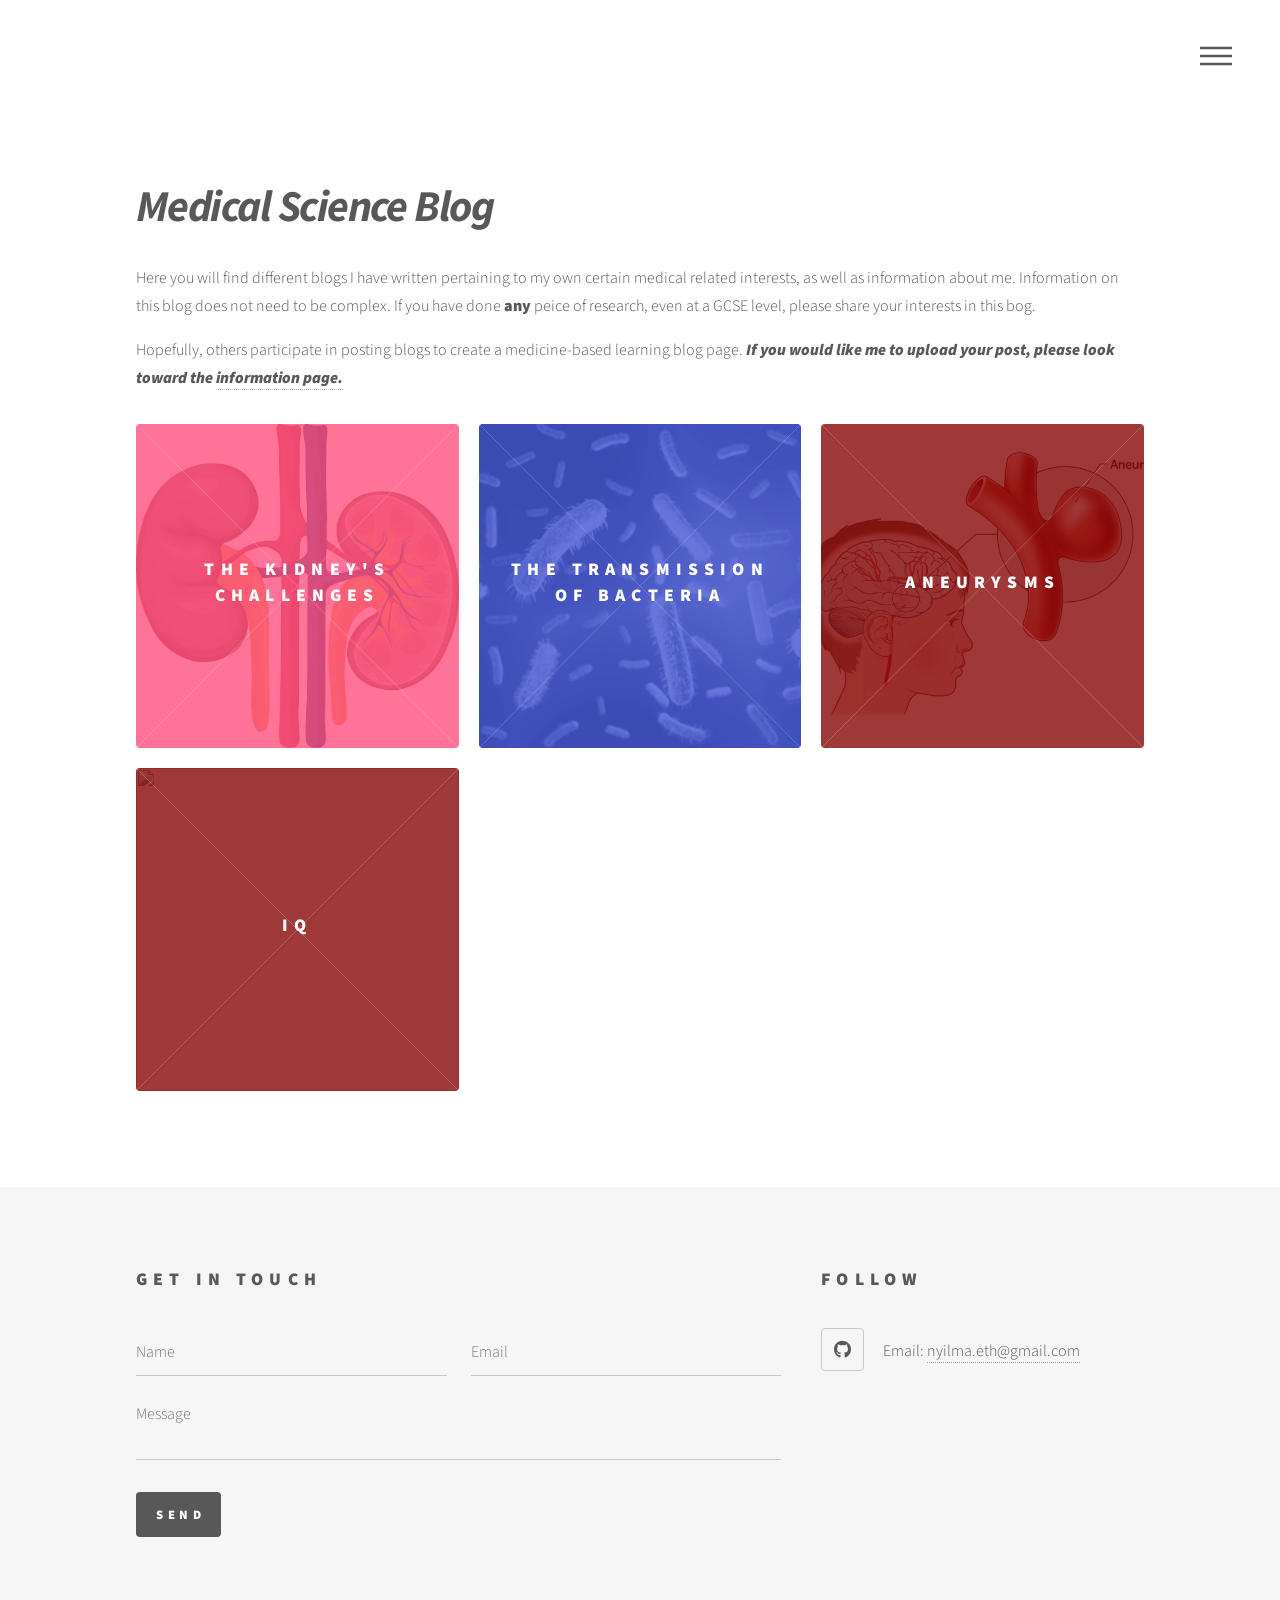
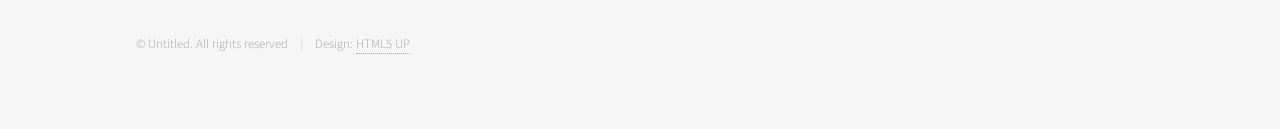
==== commit acf7cd2a: "Revise blog content and include author names Updated blog content and added author names to posts." ====
--- a/index.html
+++ b/index.html
@@ -61,7 +61,7 @@
 									<a href="kidneys1.html">
 										<h2>The Kidney's Challenges</h2>
 										<div class="content">
-											<p>In this post, I go over three different challenges faced by the Kidney and how they are overcome.</p>
+											<p>In this post, three different challenges faced by the Kidney and how they are overcome are looked at. Written by Nathan Yilma</p>
 										</div>
 									</a>
 								</article>
@@ -72,7 +72,7 @@
 									<a href="contact.html">
 										<h2>The transmission of bacteria</h2>
 										<div class="content">
-											<p>In this post, I go over the 3 major ways of greeting someone through contact and how bacteria is transmitted during these greetings.</p>
+											<p>This post looks at the 3 major ways of greeting someone through contact and how bacteria is transmitted during these greetings. Written by Nathan Yilma</p>
 										</div>
 									</a>
 								</article>
@@ -80,10 +80,21 @@
 									<span class="image">
 										<img src="images/any_image.png" alt="" />
 									</span>
-									<a href="anyeurysms.html">
+									<a href="wip.html">
 										<h2>Aneurysms</h2>
 										<div class="content">
-											<p>In this post, I go over the dangers of an aneurysm and who you may know who is at risk of an aneurysm. May contain sensitive topics.</p>
+											<p>This post goes over the dangers of an aneurysm and who you may know who is at risk of an aneurysm. May contain sensitive topics. #WIP#</p>
+										</div>
+									</a>
+								</article>
+								<article class="style3 bacteria-tile">
+									<span class="image">
+										<img src="download/iq icon" alt="" />
+									</span>
+									<a href="wip.html">
+										<h2>IQ</h2>
+										<div class="content">
+											<p>This post goes over what IQ really is and its relevance. Written by Nathan Yilma</p>
 										</div>
 									</a>
 								</article>
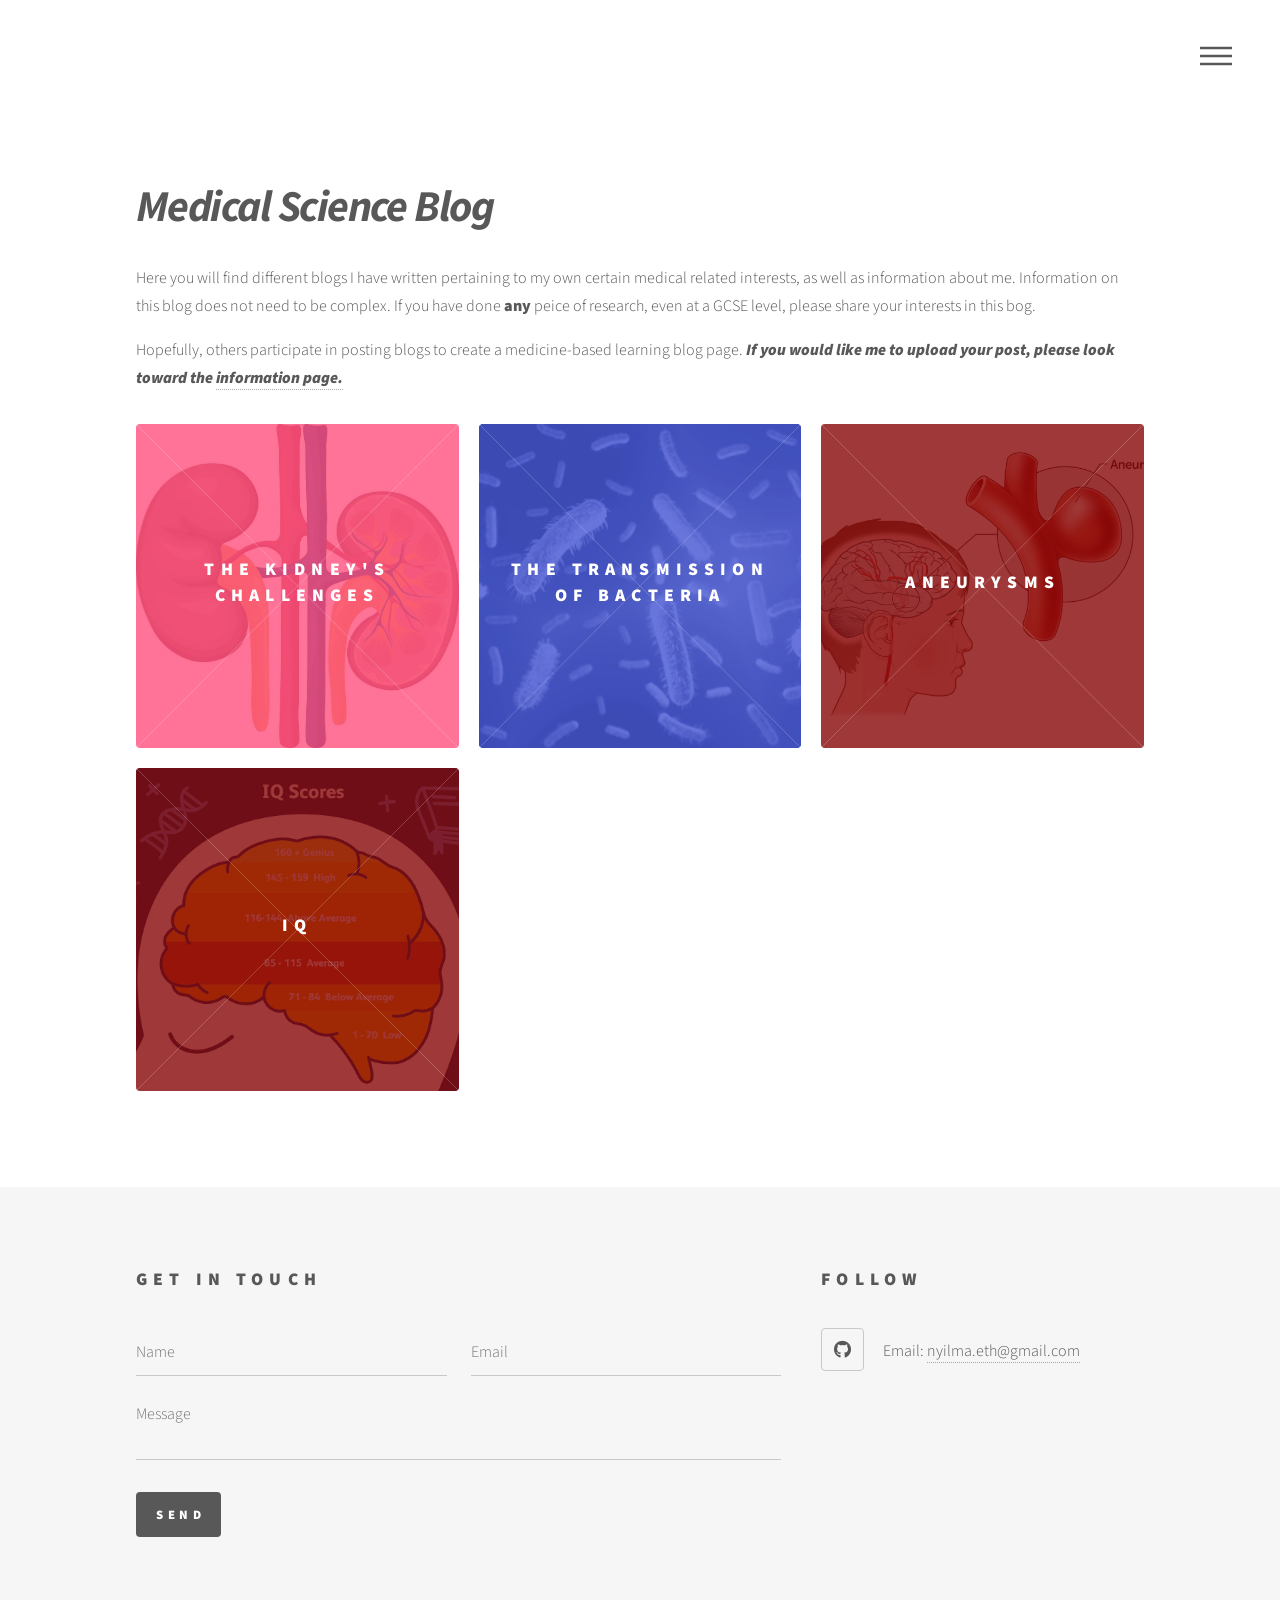
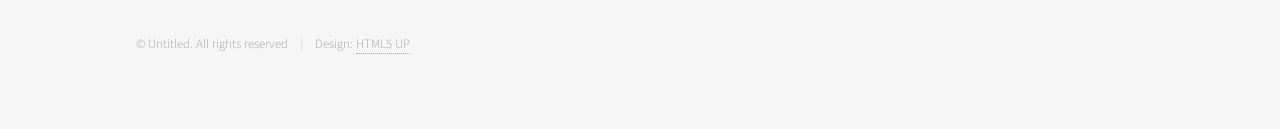
==== commit 4b0b76a9: "Reformat index.html with updated HTML structure" ====
--- a/index.html
+++ b/index.html
@@ -89,9 +89,9 @@
 								</article>
 								<article class="style3 bacteria-tile">
 									<span class="image">
-										<img src="download/iq icon" alt="" />
+										<img src="downloads/iq icon.png" alt="" />
 									</span>
-									<a href="wip.html">
+									<a href="iq.html">
 										<h2>IQ</h2>
 										<div class="content">
 											<p>This post goes over what IQ really is and its relevance. Written by Nathan Yilma</p>
